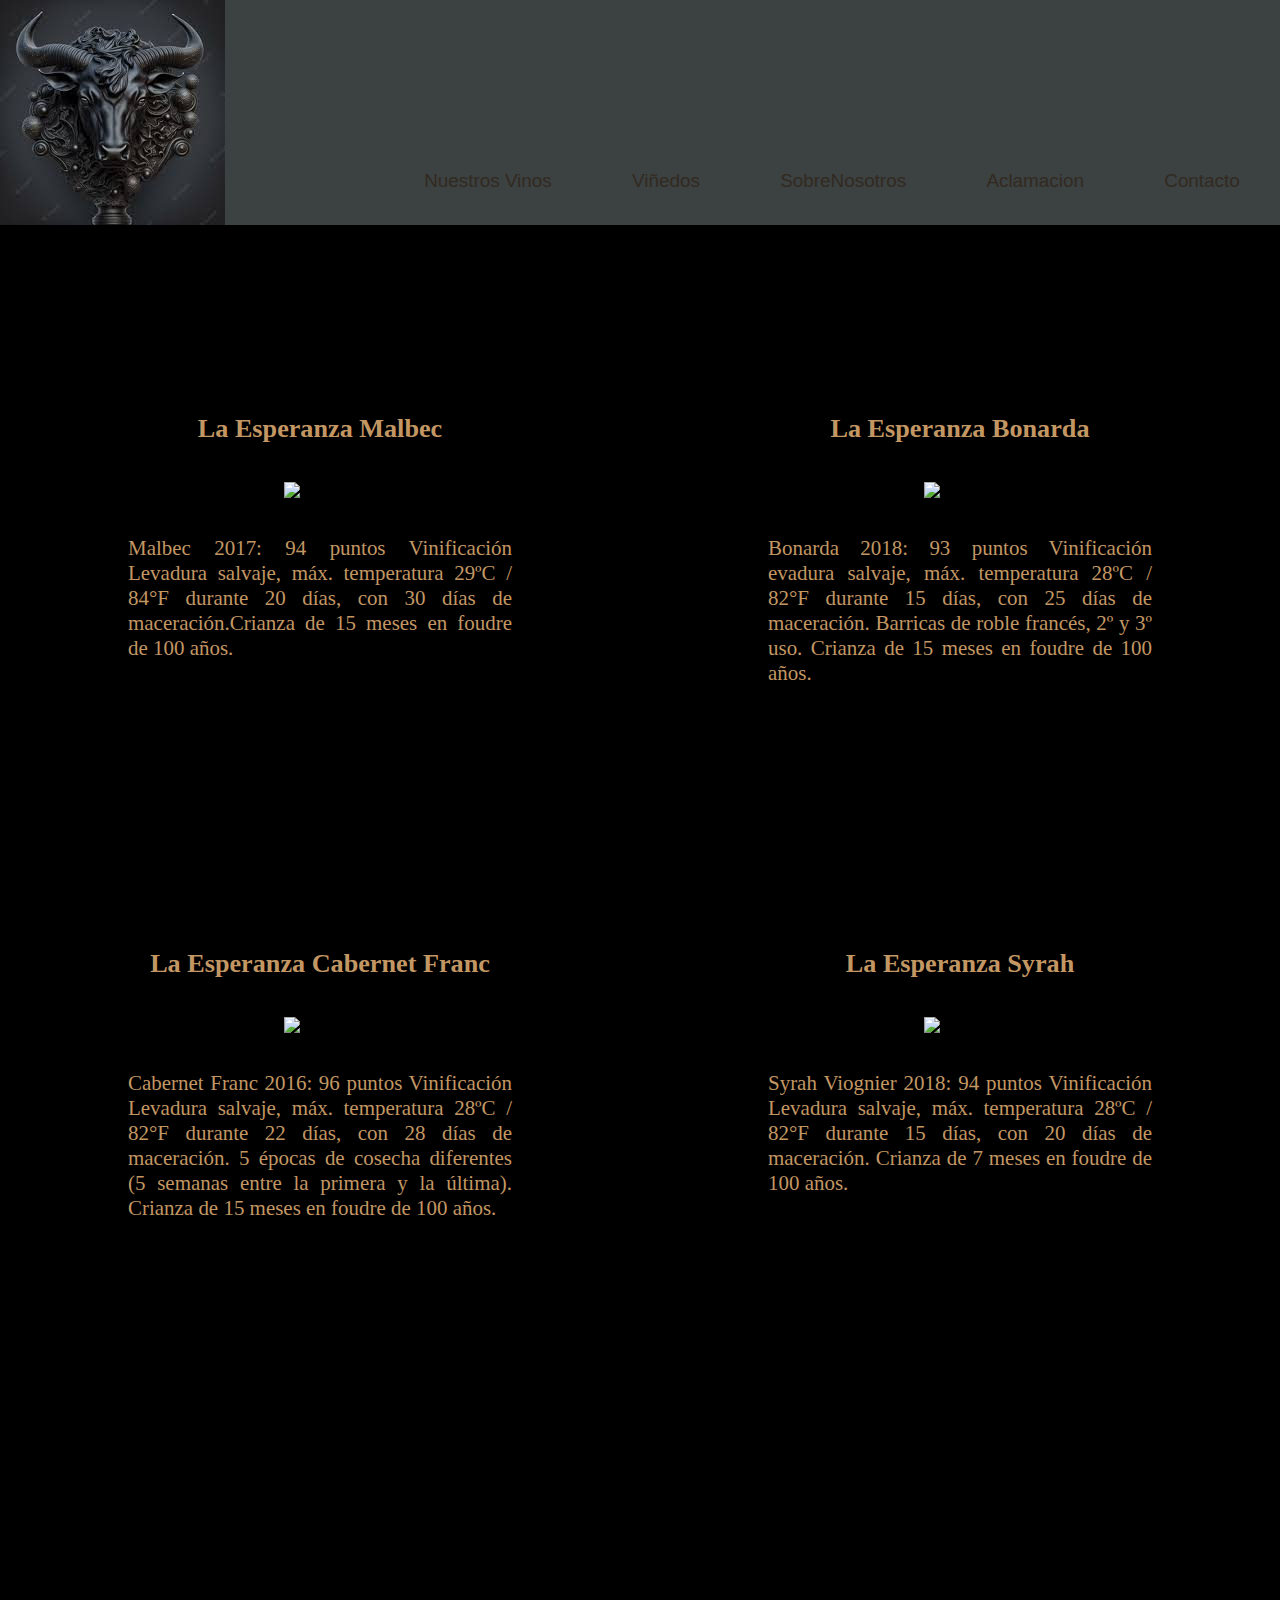
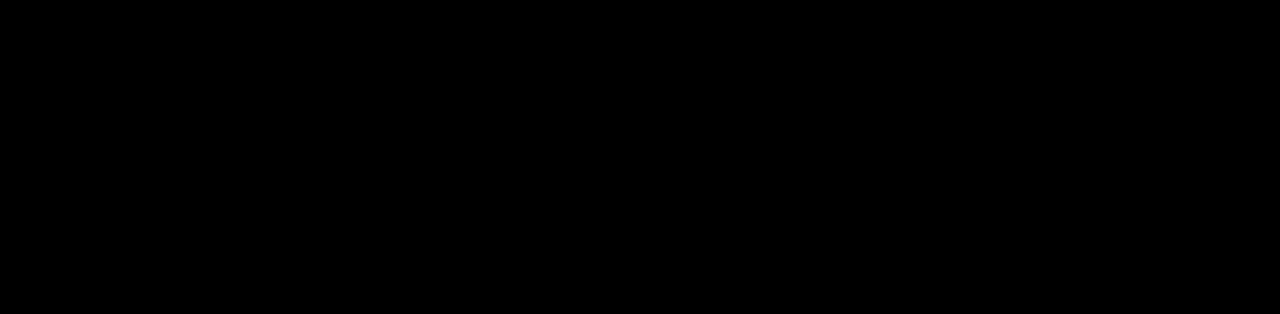
==== pages/aclamacion.html @ deb99ccc "version inicial" ====
<!DOCTYPE html>
<html lang="en">
<head>
    <meta charset="UTF-8">
    <meta http-equiv="X-UA-Compatible" content="IE=edge">
    <meta name="viewport" content="width=device-width, initial-scale=1.0">
    <title>Aclamacion</title>
    <link rel="stylesheet" href="../css/bodega.css">
    
    
</head>

<body>
    <div class="container_aclamacion">
        <header id="fondoencabezado">
            <nav> 
                <a href="../index.html" class="logobodega"><img src="../img/logo vino tauro.jpeg" alt="logobodega"></a>
                    <ul class="ul_nav">
                        <li><a href="./nuestrosvinos.html">Nuestros Vinos</a></li>
                        <li><a href="./viñedos.html">Viñedos</a></li>
                        <li><a href="./sobrenosotros.html">SobreNosotros</a></li>
                        <li><a href="./aclamacion.html">Aclamacion</a></li>
                        <li><a href="./contacto.html">Contacto</a></li>
                    </ul>
            </nav>
        </header>
        <main>
            <section>
                <article class="grid_aclamacion">
                    <div class="class_malbec">
                        <h2 class="color_titulo">La Esperanza Malbec</h2>
                        <img src="https://assets.stickpng.com/thumbs/580b585b2edbce24c47b2779.png" alt="botelladevino" class="img_aclamacion">
                        <p class="color_texto">Malbec 2017: 94 puntos Vinificación Levadura salvaje, máx. temperatura 29ºC / 84°F durante 20 días, con 30 días de maceración.Crianza
                        de 15 meses en foudre de 100 años.</p>
                    </div>
                    <div class="class_bonarda">
                        <h2 class="color_titulo">La Esperanza Bonarda</h2>
                        <img src="https://assets.stickpng.com/thumbs/580b585b2edbce24c47b2779.png" alt="botelladevino" class="img_aclamacion">
                        <p class="color_texto">Bonarda 2018: 93 puntos Vinificación
                        evadura salvaje, máx. temperatura 28ºC / 82°F durante 15 días, con 25 días de maceración. Barricas de roble francés, 2º y 3º uso.
                        Crianza de 15 meses en foudre de 100 años.</p>
                    </div>
                    <div class="class_cabernetfranc">
                        <h2 class="color_titulo">La Esperanza Cabernet Franc</h2>
                        <img src="https://assets.stickpng.com/thumbs/580b585b2edbce24c47b2779.png" alt="botelladevino" class="img_aclamacion">
                        <p class="color_texto">Cabernet Franc 2016: 96 puntos Vinificación Levadura salvaje, máx. temperatura 28ºC / 82°F durante 22 días, con 28 días de maceración. 5 épocas de cosecha diferentes (5 semanas entre la primera y la última). Crianza de 15 meses en foudre de 100 años.</p>
                    </div>
                    <div class="class_syrah">
                        <h2 class="color_titulo">La Esperanza Syrah</h2>
                        <img src="https://assets.stickpng.com/thumbs/580b585b2edbce24c47b2779.png" alt="botelladevino" class="img_aclamacion">
                        <p class="color_texto">Syrah Viognier 2018: 94 puntos Vinificación Levadura salvaje, máx. temperatura 28ºC / 82°F durante 15 días, con 20 días de maceración.
                        Crianza de 7 meses en foudre de 100 años.</p>
                        </div>
                </main>
        
    </div>
    
</body>
</html>
---- css/bodega.css ----
* {
    margin: 0;
    padding: 0;
}
html {
    font-size: 65.5%;

}
body {
    background-color: black;
    
}

#fondoencabezado {
    background-color: rgb(60, 65, 66);
    width: 100%;
    height: 225px;
}

.class_div {
    color: rgb(59, 40, 40);
    font-size: 2.5rem;
    text-align: center;
    padding-top: 1cm;
    font-weight: bold;
}

.logobodega {
    width: 30%;
    height: 70%;
    float: left;
    padding-bottom: 1cm;
} 

li a {
    color: rgb(50, 42, 32);
    text-decoration: none;
    font-size: 1.8rem;
}

.ul_nav{
    font-family: 'Noto Sans JP', sans-serif;
    font-size: 1.5rem;
    display: flex;
    justify-content: space-around;
    list-style: none;
    padding-top: 4.5cm;
}    

a:hover{
    color: rgb(217, 195, 142);
}

.main_fondo {
    background-image: url(https://cdn.pixabay.com/photo/2014/04/21/21/15/botti-329375_960_720.jpg);
    background-repeat: no-repeat; 
    background-size: 1400px 1400px;
    background-position: center;
    margin-top: 3cm;
    height: 100vh;
    margin-bottom: 3cm;
}


.texto_bodega {
    color:rgb(195, 151, 99);
    font-family: 'Noto Sans JP', sans-serif;
    text-align: center;
    font-size: 50px;
    margin: 400px;
    margin-top : 4cm;
    letter-spacing: 10px;
}

footer {
    background-color: rgb(60, 65, 66);
    padding: 10px;
    
    
}

#redessociales {
    color: bisque;
    font-family: 'Noto Sans JP', sans-serif;
    
}

.flexsociales {
    display: flex;
    flex-direction: row-reverse;
    margin-right: 1cm;
}

.logoinst {
    width: 2.1cm;
    padding-top: 0.1cm;

}
.logoface {
    width: 1cm;
    padding-top: 0.2cm;
    
}

.twitter {
    width: 1.1cm;
    padding: 10px;
    margin-right: 0.2cm;

}

.whatsaap1 {
    margin-left: 2rem;
    position: fixed;
    top: 670px;
}

.whatsaap {
    width: 50px;
    height: 50px;
}

/*nuestrosvinos*/

.container_nuestrosvinos {
    background-image: url(https://cdn.pixabay.com/photo/2015/11/06/13/21/texture-1027797_960_720.jpg);
}

.class_vinedo {
    height: 1650px;
}

#section_vinos1 {
    display: grid;
    grid-template-columns: 1fr 1fr 1fr 1fr 1fr 1fr;
    height: 60vh;
    column-gap: 1px;
    margin-bottom: 1cm;
    width: 100%;
    align-items: center;
    overflow: hidden;
}

.titulo_cabernet {
    color: rgb(195, 151, 99);
    font-family: Arial, Helvetica, sans-serif;
    font-size: 2rem;
    font-weight: bold;
    margin-top: 2cm;
    margin-left: 1cm;
}

.imagen_cabernet {
    margin-right: 0.2cm;
    margin-top: 2cm;
    margin-left: 0.5cm;
    padding-right: 1cm;
    padding-left: 0cm;
}

.texto_cabernet {
    color: rgb(195, 151, 99);
    font-size: 2rem;
    padding-right: 3cm ;
    margin-right: 1cm;
    letter-spacing: 5px;
    padding-top: 2cm;
}

/*Malbec*/

.titulo_malbec {
    color: rgb(195, 151, 99);
    font-family: Arial, Helvetica, sans-serif;
    font-size: 2rem;
    font-weight: bold;
    margin-top: 2cm;
    padding-left: 5cm;
}

.imagen_malbec {
    margin-top: 2cm;
    margin-right: 2cm;
    padding-left: 2cm;
}

.texto_malbec {
    color: rgb(195, 151, 99);
    font-size: 2rem;
    padding-right: 3cm ;
    margin-right: 1cm;
    letter-spacing: 5px;
    padding-top: 2cm;
}

/*Chardonnay*/

#section_vinos2 {
    display: grid;
    grid-template-columns: 1fr 1fr 1fr 1fr 1fr 1fr;
    height: 65vh;
    column-gap: 1px;
    margin-bottom: 1cm;
    width: 100%;
    align-items: center;
    margin-top: 2cm;
    
}

/*Syrah*/

.titulo_syrah {
    color: rgb(195, 151, 99);
    font-family: Arial, Helvetica, sans-serif;
    font-size: 2rem;
    font-weight: bold;
    margin-top: 2cm;
    margin-left: 1cm;
}

.imagen_syrah {
    margin-right: 0cm;
    margin-left: 1.7cm;
    margin-top: 2cm;
    padding-right: 1cm;

}

.texto_syrah {
    color: rgb(195, 151, 99);
    font-size: 2rem;
    padding-right: 3.1cm ;
    margin-right: 1.2cm;
    letter-spacing: 5px;
}

/*Chardonnay*/


.titulo_chardonnay {
    color: rgb(195, 151, 99);
    font-family: Arial, Helvetica, sans-serif;
    font-size: 2rem;
    font-weight: bold;
    margin-top: 2cm;
    padding-left: 5cm;
}

.imagen_chardonnay {
    margin-top: 2cm;
    margin-right: 2cm;
    padding-left: 1.5cm;
}

.texto_chardonnay {
    color: rgb(195, 151, 99);
    font-size: 2rem;
    padding-right: 4.1cm ;
    margin-right: 0cm;
    letter-spacing: 5px;
    padding-top: 2cm;
    margin-left: 1cm;
}

/*Bonarda*/

#section_vinos3 {
    display: flex;
    height: 65vh;
    margin-bottom: 1cm;
    width: 100%;
    align-items: center;
    
}

.titulo_bonarda {
    color: rgb(195, 151, 99);
    font-family: Arial, Helvetica, sans-serif;
    font-size: 2rem;
    font-weight: bold;
    padding-top: 1cm;
    margin-left: 1cm;
}

.imagen_bonarda {
    margin-top: 2cm;
    padding-left: 1cm;
}

.texto_bonarda {
    color: rgb(195, 151, 99);
    font-size: 2rem;
    letter-spacing: 5px;
    padding-left: 1cm;
    padding-right: 2cm;
    padding-top: 1.5cm;
    margin-left: 0.4cm;
    width: 5vh;
}

/*Viñedos*/


.container_viñedos{ 
    background-image: url(https://cdn.pixabay.com/photo/2015/11/06/13/21/texture-1027797_960_720.jpg);
    
    }

.class_grid{
    display: grid;
    grid-template-columns: 1fr 1fr;
    grid-template-rows: 1fr 1fr 1fr 1fr;
    grid-template-areas: 
    ". div_gualtallary"
    "div_agrelo ."
    ". div_chacayes"
    "div_uva .";
    width: 100%;
    
}
.class_titulosvinedo {
    color: rgb(195, 151, 99);
    margin-bottom: 0.5cm;
    font-size: 4rem;
}
.div_gualtallary {
    grid-area: div_gualtallary;
    display: flex;
    flex-direction: column;
    margin-top: 2cm;
    margin-bottom: 4cm;
    width: 80%;
    align-items: center;

}
.class_img1 {
    width: 500px;
    height: 200px;
    border-color: aliceblue;
    border-style: solid;
    border-width: 15px;
}

.div_agrelo {
    grid-area: div_agrelo;
    display: flex;
    flex-direction: column;
    align-items: center;
    width: 80%;
    margin-left: 0.5cm;
}
.class_img2 {
    width: 600px;
    margin-left: 2cm;
    margin-bottom: 4cm;
    border-color: aliceblue;
    border-style: solid;
    border-width: 15px;
}

.div_chacayes {
    grid-area: div_chacayes;
    display: flex;
    flex-direction: column;
    margin-right: 6cm;
    align-items: center;
    width: 80%;
}

.class_img0 {
    border-color: aliceblue;
    border-style: solid;
    border-width: 15px;
}

.div_uva {
    grid-area: div_uva ;
    display: flex;
    margin-left: 2cm;
    margin-top: 2cm;
    width: 80%;
}
.class_img4 {
    border-color: aliceblue;
    border-style: solid;
    border-width: 15px;
    height: 80%;
}

/*Sobre Nosotros*/

.container_sobrenosotros { 
    background-image: url(https://cdn.pixabay.com/photo/2015/11/06/13/21/texture-1027797_960_720.jpg);
}

.article_grid {
    display: grid;
    grid-template-columns: 1fr 1fr;
    grid-template-rows: 1fr 1fr;
    grid-template-areas:
    "class_imgjulian texto_julian"
    "texto_florencia class_imgflorencia";
    width: 100%;

}

.class_imgjulian {
    grid-area: class_imgjulian;
    display: flex;
    justify-content: center;
}

.img_julian {
    width: 60%;
    height: 80%;
    margin-top: 2.1cm;
}

.texto_julian {
    color:aliceblue;
    font-size: 25px;
    grid-area: texto_julian;
    font-family: Arial, Helvetica, sans-serif;
    width: 83%;
    letter-spacing: 4.5px;
    margin-top: 2cm;
    text-align: justify;
}

.strong_julian {
    color: rgb(222, 201, 173);
}

.class_imgflorencia {
    grid-area: class_imgflorencia;
    display: flex;
    justify-content: center;
    margin-top: 4cm;
}

.img_florencia {
    width: 60%;
    height: 90%;
}    

.texto_florencia {
    grid-area: texto_florencia;
    color:aliceblue;
    font-family: Arial, Helvetica, sans-serif;
    font-size: 25px;
    width: 90%;
    letter-spacing: 4.5px;
    margin-top: 3.9cm;
    text-align: justify;
    margin-left: 1.5cm;
    padding-bottom: 2cm;
}

.strong_florencia {
    color: rgb(222, 201, 173);
}

/*aclamacion*/

.container_aclamacion {
    background-image: url(https://cdn.pixabay.com/photo/2015/11/06/13/21/texture-1027797_960_720.jpg);
}

.grid_aclamacion {
    display: grid;
    grid-template-columns: 1fr 1fr;
    grid-template-rows: 1fr 1fr 1fr 1fr ;
    grid-template-areas: 
    "class_malbec class_bonarda"
    "class_cabernetfranc class_syrah";
    width: 100%;
    text-align: center;
    margin-top: 5cm;
    height: 1500px;
}

.class_malbec {
    grid-area: class_malbec;
    display: flex;
    align-items: center;
    flex-direction: column;
}

.class_bonarda {
    grid-area: class_bonarda;
    display: flex;
    align-items: center;
    flex-direction: column;
}

.class_cabernetfranc {
    grid-area: class_cabernetfranc;
    display: flex;
    align-items: center;
    flex-direction: column;
    margin-top: 5cm;
}

.class_syrah {
    grid-area: class_syrah;
    display: flex;
    align-items: center;
    flex-direction: column;
    margin-top: 5cm;
}

.color_titulo {
    color: rgb(195, 151, 99);
    margin-bottom: 1cm;
    font-size: 2.5rem;
}

.color_texto {
    color: rgb(195, 151, 99);
    width: 60%;
    margin-top: 1cm;
    font-size: 2rem;
    text-align: justify;
}

/*contacto*/

.container_contacto {
    background-image: url(https://cdn.pixabay.com/photo/2015/11/06/13/21/texture-1027797_960_720.jpg);
}

.grid_contacto {
    display: grid;
    grid-template-columns: 1fr 1fr;
    grid-template-rows: 1fr;
    height: 1200px;
    width: 100%;
}

.class_titulo {
    color: rgb(98, 79, 54);
    font-size: 5rem;
    font-family: 'Times New Roman', Times, serif;
    margin-top: 2cm;
    text-align: center;
}

.class_contacto {
    display: flex;
    flex-direction: column;
    justify-content: center;
    align-items: center;
}

.class_h2 {
    color: rgb(98, 79, 54);
    font-size: 3.5rem;
    margin-bottom: 1cm;
    margin-right: 6cm;
    font-family: Arial, Helvetica, sans-serif;
}

.class_ul {
    color: rgb(98, 79, 54);
    font-size: 2.5rem;
    font-family: Arial, Helvetica, sans-serif;
}

.class_mapa {
    margin-top: 5cm;
}

.class_imglogo {
    display: flex;;
    flex-direction: column;
}

.class_imglog {
    margin-left: 6.8cm;
    margin-top: 4cm;
}

.color_maintexto {
    color: rgb(98, 79, 54) ;
    font-family: Arial, Helvetica, sans-serif;
    font-size: 2rem;
    margin-bottom: 5cm;
    margin-left: 4.3cm;
    width: 60%;
    text-align: justify;
}

.class_redes {
    width: 40%;
    margin-left: 5.7cm;
    margin-top: 1cm;
}
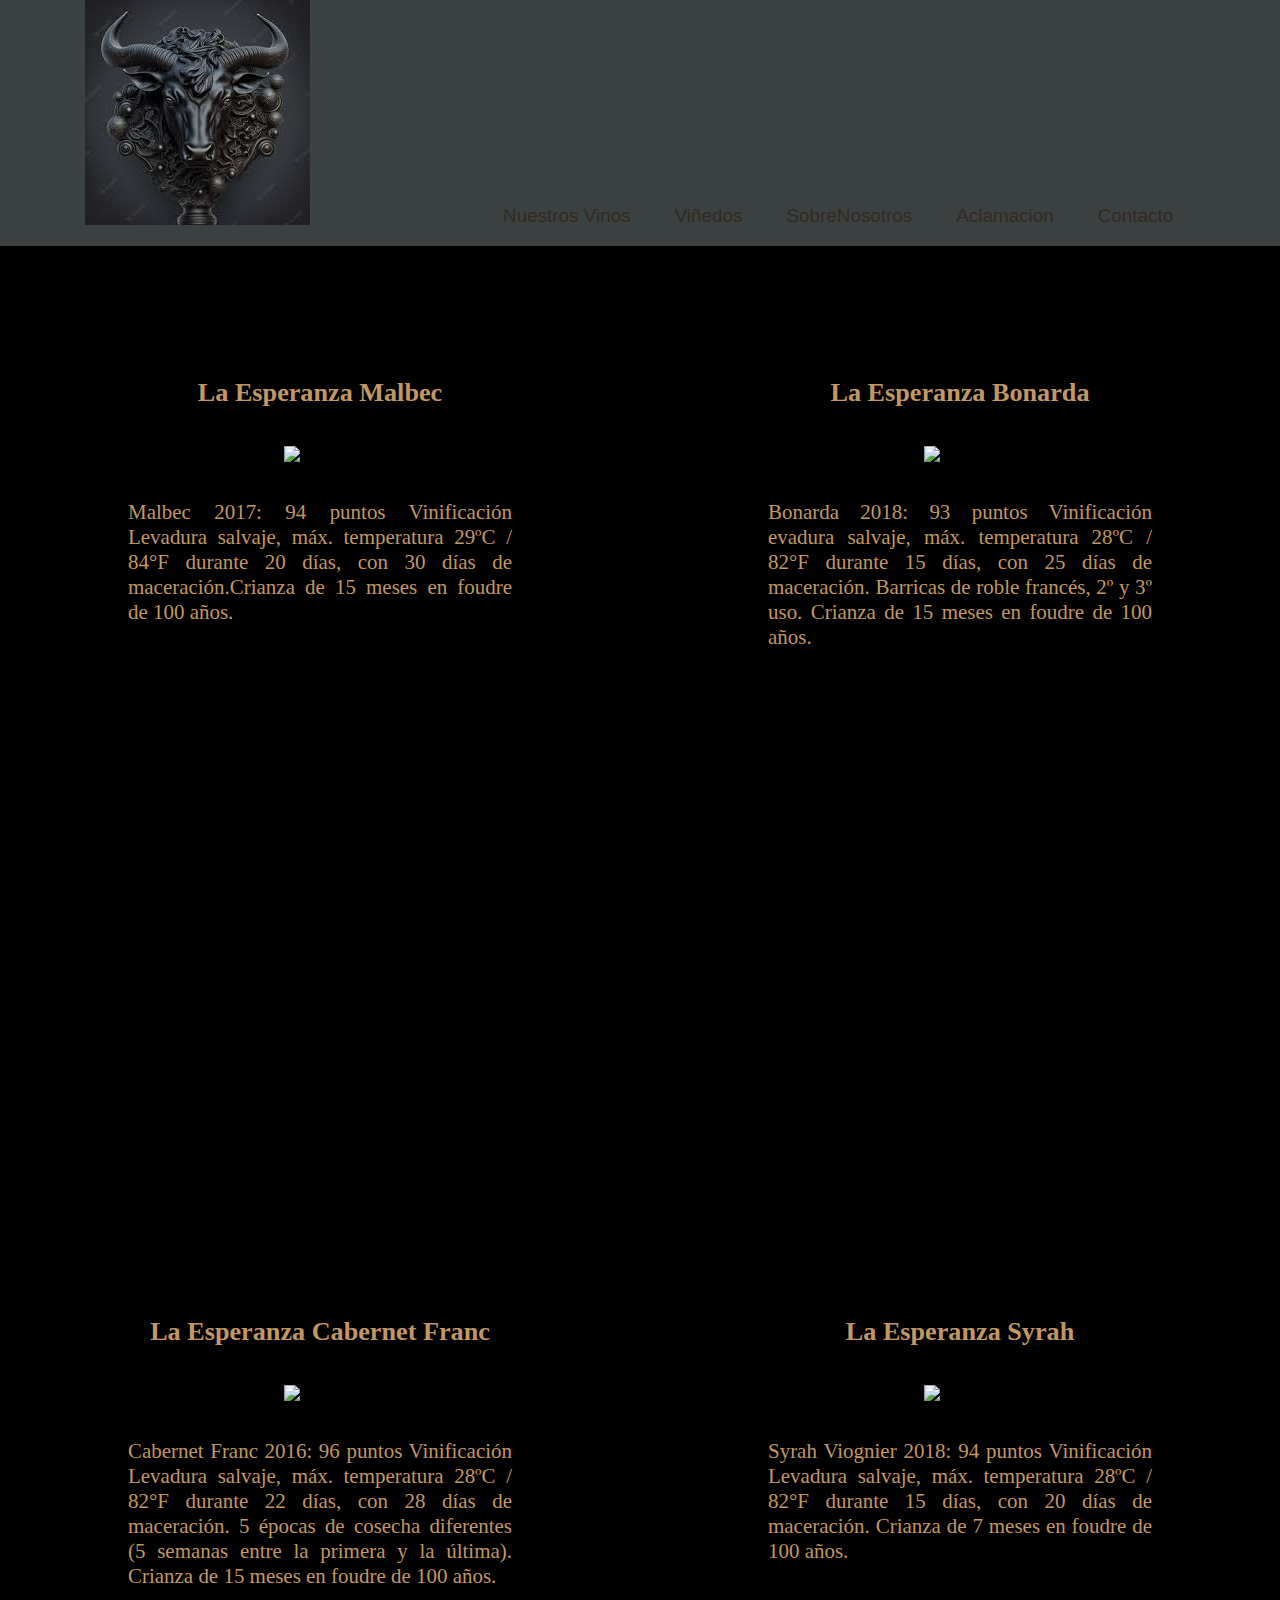
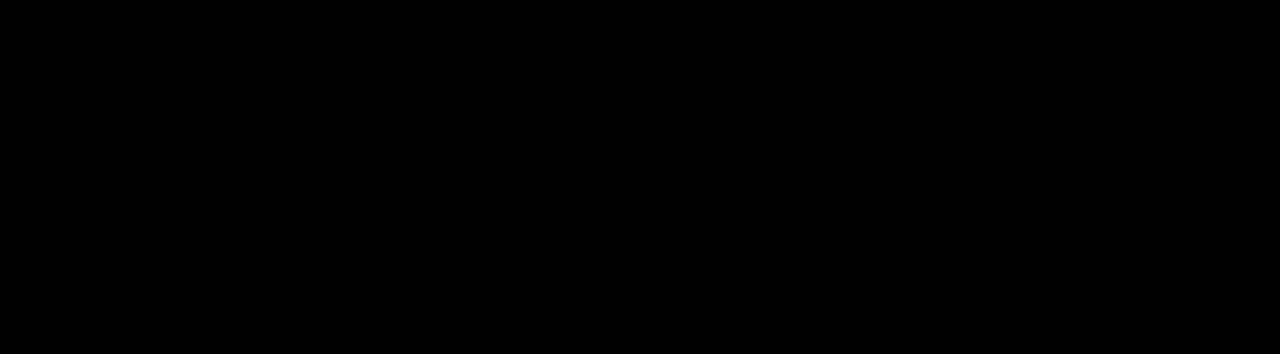
==== commit 8fa90f31: "responsive y boostrap" ====
--- a/pages/aclamacion.html
+++ b/pages/aclamacion.html
@@ -12,8 +12,8 @@
 
 <body>
     <div class="container_aclamacion">
-        <header id="fondoencabezado">
-            <nav> 
+        <header>
+            <nav class="class_nav"> 
                 <a href="../index.html" class="logobodega"><img src="../img/logo vino tauro.jpeg" alt="logobodega"></a>
                     <ul class="ul_nav">
                         <li><a href="./nuestrosvinos.html">Nuestros Vinos</a></li>
@@ -23,15 +23,15 @@
                         <li><a href="./contacto.html">Contacto</a></li>
                     </ul>
             </nav>
-        </header>
+</header>
         <main>
             <section>
                 <article class="grid_aclamacion">
                     <div class="class_malbec">
                         <h2 class="color_titulo">La Esperanza Malbec</h2>
-                        <img src="https://assets.stickpng.com/thumbs/580b585b2edbce24c47b2779.png" alt="botelladevino" class="img_aclamacion">
-                        <p class="color_texto">Malbec 2017: 94 puntos Vinificación Levadura salvaje, máx. temperatura 29ºC / 84°F durante 20 días, con 30 días de maceración.Crianza
-                        de 15 meses en foudre de 100 años.</p>
+                            <img src="https://assets.stickpng.com/thumbs/580b585b2edbce24c47b2779.png" alt="botelladevino" class="img_aclamacion">
+                            <p class="color_texto">Malbec 2017: 94 puntos Vinificación Levadura salvaje, máx. temperatura 29ºC / 84°F durante 20 días, con 30 días de maceración.Crianza
+                            de 15 meses en foudre de 100 años.</p>
                     </div>
                     <div class="class_bonarda">
                         <h2 class="color_titulo">La Esperanza Bonarda</h2>
@@ -52,8 +52,7 @@
                         Crianza de 7 meses en foudre de 100 años.</p>
                         </div>
                 </main>
-        
-    </div>
-    
+            </div>
+
 </body>
 </html>--- a/css/bodega.css
+++ b/css/bodega.css
@@ -11,10 +11,9 @@
     
 }
 
-#fondoencabezado {
+header {
     background-color: rgb(60, 65, 66);
-    width: 100%;
-    height: 225px;
+
 }
 
 .class_div {
@@ -23,28 +22,38 @@
     text-align: center;
     padding-top: 1cm;
     font-weight: bold;
+
+}
+.class_nav {
+    display: flex;
+    justify-content: space-around;
+    align-items: flex-end;
+    padding-bottom: 0.5cm;
+    
+    
 }
 
 .logobodega {
-    width: 30%;
-    height: 70%;
-    float: left;
-    padding-bottom: 1cm;
+    width: 6cm;
 } 
+li {
+    display: inline-block;
+    
+}
 
 li a {
     color: rgb(50, 42, 32);
     text-decoration: none;
     font-size: 1.8rem;
+    padding: 12px 22px;
 }
 
 .ul_nav{
     font-family: 'Noto Sans JP', sans-serif;
-    font-size: 1.5rem;
-    display: flex;
-    justify-content: space-around;
     list-style: none;
-    padding-top: 4.5cm;
+    display: flex;
+    padding-top: 4cm;
+    overflow: hidden;
 }    
 
 a:hover{
@@ -61,28 +70,26 @@
     margin-bottom: 3cm;
 }
 
-
 .texto_bodega {
     color:rgb(195, 151, 99);
     font-family: 'Noto Sans JP', sans-serif;
     text-align: center;
-    font-size: 50px;
-    margin: 400px;
-    margin-top : 4cm;
+    font-size: 4rem;
+    margin-top : 5cm;
+    margin-left: 2.5cm;
     letter-spacing: 10px;
+    width: 80%;
+    overflow: hidden;
 }
 
 footer {
     background-color: rgb(60, 65, 66);
     padding: 10px;
-    
-    
 }
 
 #redessociales {
     color: bisque;
     font-family: 'Noto Sans JP', sans-serif;
-    
 }
 
 .flexsociales {
@@ -99,18 +106,15 @@
 .logoface {
     width: 1cm;
     padding-top: 0.2cm;
-    
 }
 
 .twitter {
-    width: 1.1cm;
+    width: 1.8cm;
     padding: 10px;
     margin-right: 0.2cm;
-
 }
 
 .whatsaap1 {
-    margin-left: 2rem;
     position: fixed;
     top: 670px;
 }
@@ -204,7 +208,6 @@
     width: 100%;
     align-items: center;
     margin-top: 2cm;
-    
 }
 
 /*Syrah*/
@@ -299,7 +302,6 @@
 }
 
 /*Viñedos*/
-
 
 .container_viñedos{ 
     background-image: url(https://cdn.pixabay.com/photo/2015/11/06/13/21/texture-1027797_960_720.jpg);
@@ -316,7 +318,6 @@
     ". div_chacayes"
     "div_uva .";
     width: 100%;
-    
 }
 .class_titulosvinedo {
     color: rgb(195, 151, 99);
@@ -401,7 +402,6 @@
     "class_imgjulian texto_julian"
     "texto_florencia class_imgflorencia";
     width: 100%;
-
 }
 
 .class_imgjulian {
@@ -411,8 +411,8 @@
 }
 
 .img_julian {
-    width: 60%;
-    height: 80%;
+    width: 80%;
+    height: 90%;
     margin-top: 2.1cm;
 }
 
@@ -439,7 +439,7 @@
 }
 
 .img_florencia {
-    width: 60%;
+    width: 80%;
     height: 90%;
 }    
 
@@ -469,13 +469,14 @@
 .grid_aclamacion {
     display: grid;
     grid-template-columns: 1fr 1fr;
-    grid-template-rows: 1fr 1fr 1fr 1fr ;
+    grid-template-rows: 1fr 1fr ;
     grid-template-areas: 
     "class_malbec class_bonarda"
     "class_cabernetfranc class_syrah";
     width: 100%;
     text-align: center;
-    margin-top: 5cm;
+    margin-top: 3.5cm;
+    padding-bottom: 2cm;
     height: 1500px;
 }
 
@@ -522,7 +523,23 @@
     font-size: 2rem;
     text-align: justify;
 }
-
+@media screen and (max-width:768px) {
+    .grid_aclamacion {
+    grid-template-columns: 1fr;
+    grid-template-rows: 1fr 1fr 1fr 1fr;
+    grid-template-areas:
+    "class_malbec"
+    "class_bonarda"
+    "class_cabernetfranc"
+    "class_syrah";
+    }
+    li a {
+        display: none;
+    }
+    .container_aclamacion {
+    height: 3700px;
+    }
+}
 /*contacto*/
 
 .container_contacto {
@@ -555,15 +572,17 @@
 .class_h2 {
     color: rgb(98, 79, 54);
     font-size: 3.5rem;
-    margin-bottom: 1cm;
-    margin-right: 6cm;
-    font-family: Arial, Helvetica, sans-serif;
+    margin-right: 2cm;
+    font-family: Arial, Helvetica, sans-serif;
+    margin-top: 4cm;
 }
 
 .class_ul {
     color: rgb(98, 79, 54);
     font-size: 2.5rem;
     font-family: Arial, Helvetica, sans-serif;
+    width: 35%;
+    margin-top: 2.5cm;
 }
 
 .class_mapa {
@@ -609,48 +628,48 @@
 
 
 
-    
-
-
-
-
-
-
-    
-
-
-
-
-
-
-
-
-
-
-
-
-
-
-
-
-
-
-
-
-
-
-
-
-
-
-
-
-
-
-
-
-
-
-
-
-
+
+
+
+
+
+
+
+
+
+
+
+
+
+
+
+
+
+
+
+
+
+
+
+
+
+
+
+
+
+
+
+
+
+
+
+
+
+
+
+
+
+
+
+
+
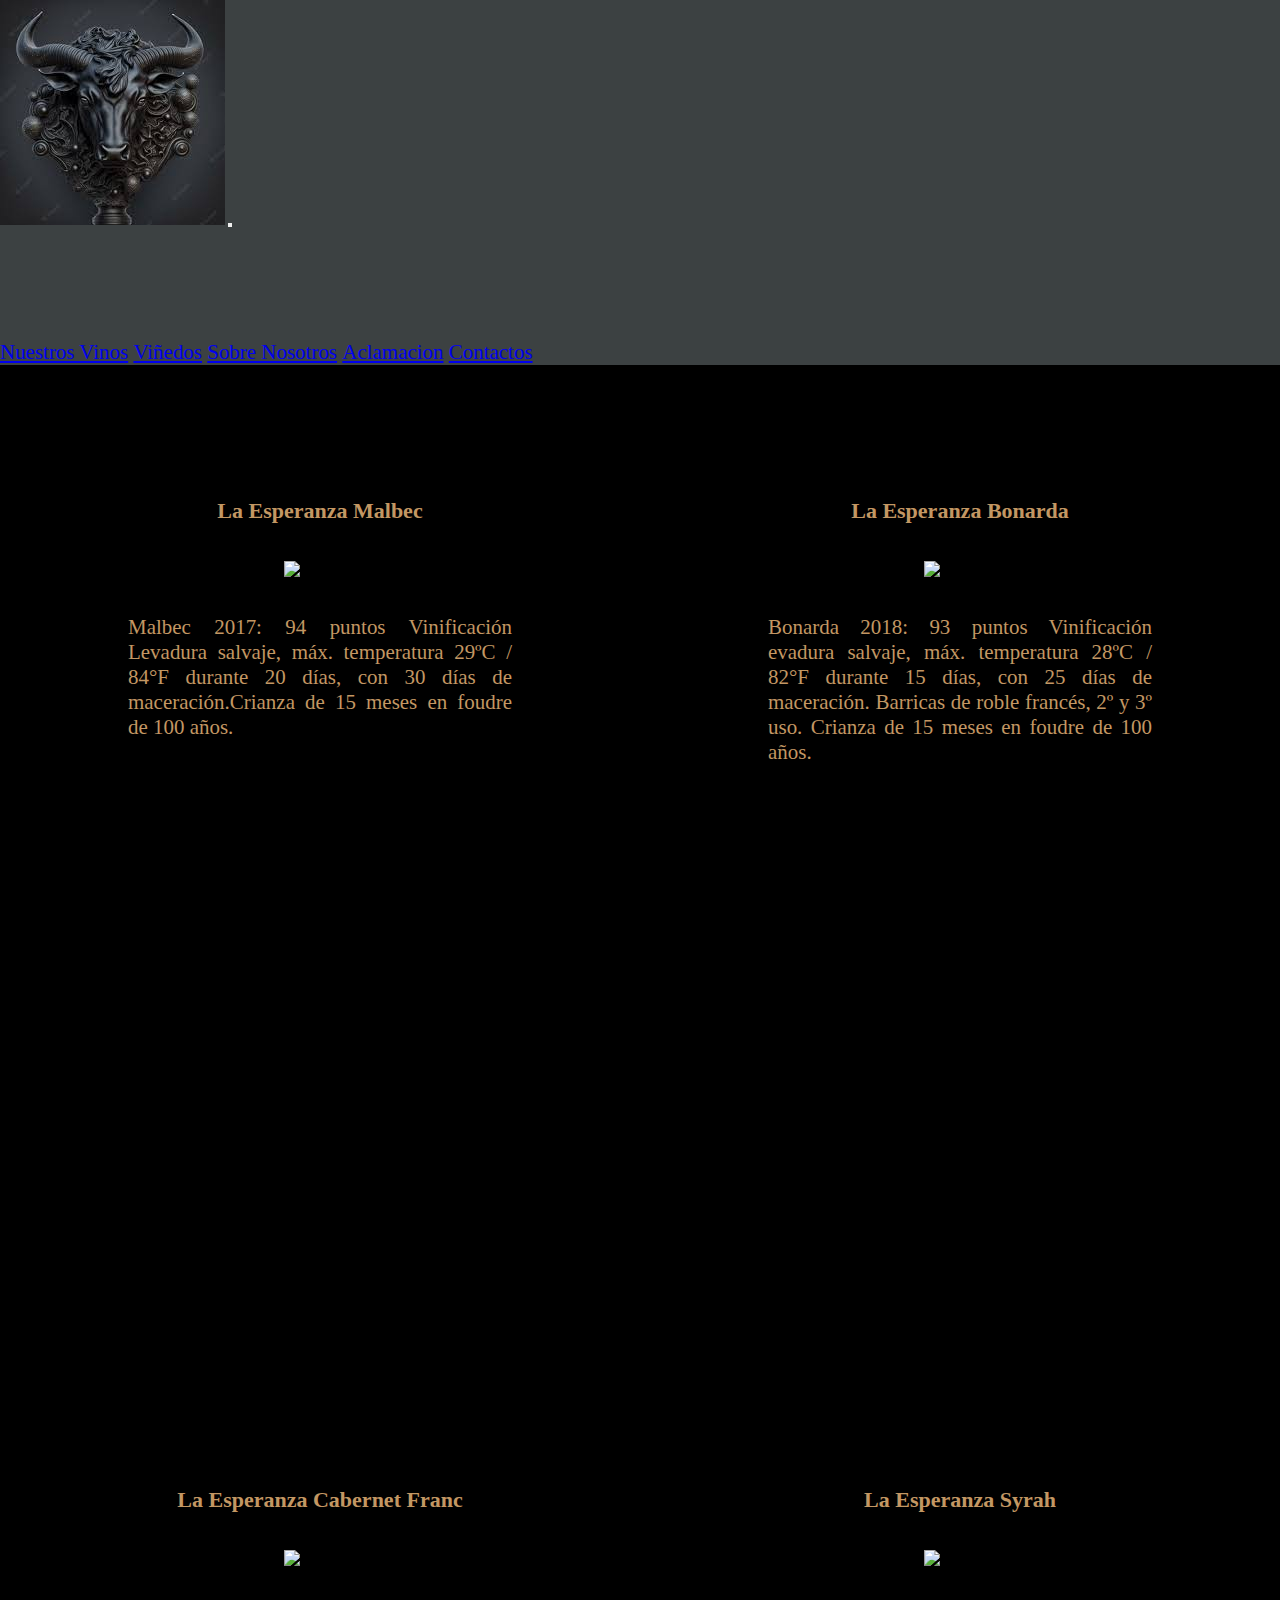
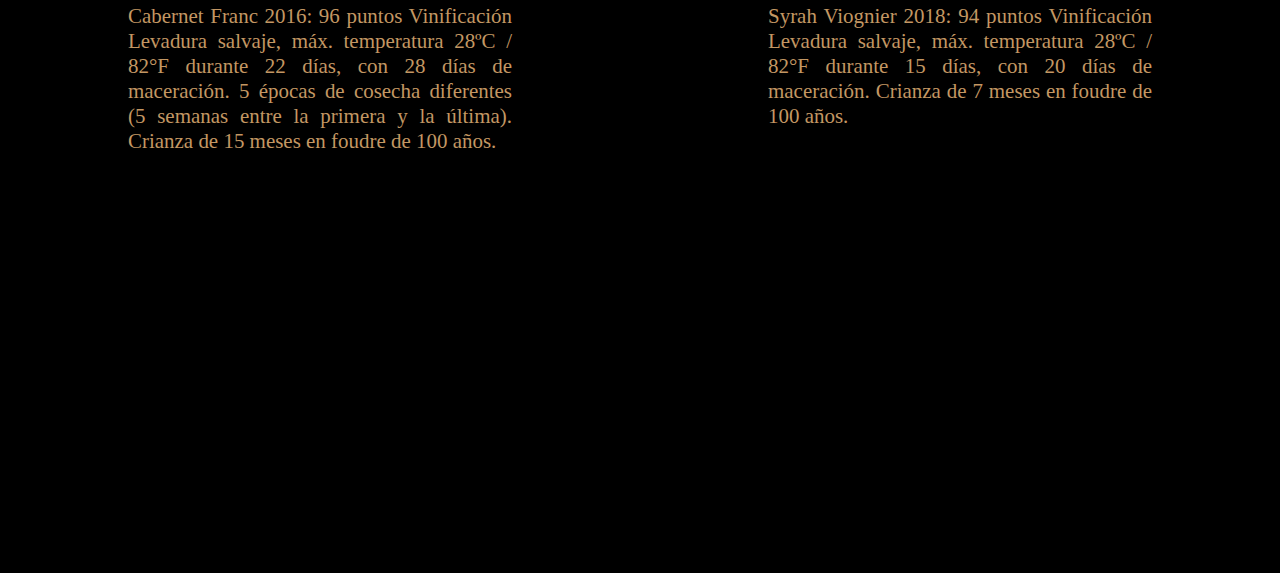
==== commit 06d6a65e: "modifique boostrap y media query" ====
--- a/pages/aclamacion.html
+++ b/pages/aclamacion.html
@@ -4,6 +4,7 @@
     <meta charset="UTF-8">
     <meta http-equiv="X-UA-Compatible" content="IE=edge">
     <meta name="viewport" content="width=device-width, initial-scale=1.0">
+    <link href="https://cdn.jsdelivr.net/npm/bootstrap@5.3.0-alpha1/dist/css/bootstrap.min.css" rel="stylesheet" integrity="sha384-GLhlTQ8iRABdZLl6O3oVMWSktQOp6b7In1Zl3/Jr59b6EGGoI1aFkw7cmDA6j6gD" crossorigin="anonymous">
     <title>Aclamacion</title>
     <link rel="stylesheet" href="../css/bodega.css">
     
@@ -12,18 +13,35 @@
 
 <body>
     <div class="container_aclamacion">
-        <header>
-            <nav class="class_nav"> 
-                <a href="../index.html" class="logobodega"><img src="../img/logo vino tauro.jpeg" alt="logobodega"></a>
-                    <ul class="ul_nav">
-                        <li><a href="./nuestrosvinos.html">Nuestros Vinos</a></li>
-                        <li><a href="./viñedos.html">Viñedos</a></li>
-                        <li><a href="./sobrenosotros.html">SobreNosotros</a></li>
-                        <li><a href="./aclamacion.html">Aclamacion</a></li>
-                        <li><a href="./contacto.html">Contacto</a></li>
+        <header class="col-xs-12 col-sm-12 col-md-12 col-lg-12">
+            <nav class="navbar navbar-expand-lg .bg-secondary">
+                <div class="container-fluid">
+                  <a class="navbar-brand" href="../index.html"><img src="../img/logo vino tauro.jpeg" alt="logobodega"></a>
+                  <button class="navbar-toggler" type="button" data-bs-toggle="collapse" data-bs-target="#navbarNav" aria-controls="navbarNav" aria-expanded="false" aria-label="Toggle navigation">
+                    <span class="navbar-toggler-icon"></span>
+                  </button>
+                  <div class="collapse navbar-collapse" id="navbarNav">
+                    <ul class="navbar-nav mx-auto">
+                      <li class="nav-item">
+                        <a class="nav-link active" aria-current="page" href="../pages/nuestrosvinos.html">Nuestros Vinos</a>
+                      </li>
+                      <li class="nav-item">
+                        <a class="nav-link" href="../pages/viñedos.html">Viñedos</a>
+                      </li>
+                      <li class="nav-item">
+                        <a class="nav-link" href="../pages/sobrenosotros.html">Sobre Nosotros</a>
+                      </li>
+                      <li class="nav-item">
+                        <a class="nav-link" href="../pages/aclamacion.html">Aclamacion</a>
+                      </li>
+                      <li class="nav-item">
+                        <a class="nav-link" href="../pages/contacto.html">Contactos</a>
+                      </li>
                     </ul>
-            </nav>
-</header>
+                  </div>
+                </div>
+              </nav>
+        </header>
         <main>
             <section>
                 <article class="grid_aclamacion">
@@ -53,6 +71,6 @@
                         </div>
                 </main>
             </div>
-
+            <script src="https://cdn.jsdelivr.net/npm/bootstrap@5.3.0-alpha1/dist/js/bootstrap.bundle.min.js" integrity="sha384-w76AqPfDkMBDXo30jS1Sgez6pr3x5MlQ1ZAGC+nuZB+EYdgRZgiwxhTBTkF7CXvN" crossorigin="anonymous"></script>
 </body>
 </html>--- a/css/bodega.css
+++ b/css/bodega.css
@@ -17,20 +17,22 @@
 }
 
 .class_div {
-    color: rgb(59, 40, 40);
-    font-size: 2.5rem;
+    color: rgb(214, 192, 125);
+    font-size: 4em;
     text-align: center;
-    padding-top: 1cm;
     font-weight: bold;
-
+    margin-bottom: 6cm;
+}
+
+.navbar-nav {
+    font-size: 2rem;
+    margin-top: 3cm;
 }
 .class_nav {
     display: flex;
     justify-content: space-around;
     align-items: flex-end;
     padding-bottom: 0.5cm;
-    
-    
 }
 
 .logobodega {
@@ -41,12 +43,6 @@
     
 }
 
-li a {
-    color: rgb(50, 42, 32);
-    text-decoration: none;
-    font-size: 1.8rem;
-    padding: 12px 22px;
-}
 
 .ul_nav{
     font-family: 'Noto Sans JP', sans-serif;
@@ -60,58 +56,47 @@
     color: rgb(217, 195, 142);
 }
 
+
 .main_fondo {
     background-image: url(https://cdn.pixabay.com/photo/2014/04/21/21/15/botti-329375_960_720.jpg);
     background-repeat: no-repeat; 
-    background-size: 1400px 1400px;
+    background-size: 1200px 1200px;
     background-position: center;
     margin-top: 3cm;
-    height: 100vh;
+    height: 1000px;
+    width: 100%;
     margin-bottom: 3cm;
+    display: flex;
+    align-items: center;
+}
+.section_main {
+    display: flex;
+    flex-direction: column;
+    justify-content: center;
+    align-items: center;
+    width: 100%;
+
 }
 
 .texto_bodega {
     color:rgb(195, 151, 99);
     font-family: 'Noto Sans JP', sans-serif;
     text-align: center;
-    font-size: 4rem;
-    margin-top : 5cm;
-    margin-left: 2.5cm;
-    letter-spacing: 10px;
-    width: 80%;
-    overflow: hidden;
+    font-size: 4em;
+    width: 90%;
+    margin-top: 2cm;
+    
 }
 
 footer {
     background-color: rgb(60, 65, 66);
-    padding: 10px;
-}
-
-#redessociales {
-    color: bisque;
-    font-family: 'Noto Sans JP', sans-serif;
-}
-
-.flexsociales {
-    display: flex;
-    flex-direction: row-reverse;
-    margin-right: 1cm;
-}
-
-.logoinst {
-    width: 2.1cm;
-    padding-top: 0.1cm;
-
-}
-.logoface {
-    width: 1cm;
-    padding-top: 0.2cm;
-}
-
-.twitter {
-    width: 1.8cm;
-    padding: 10px;
-    margin-right: 0.2cm;
+    width: 100%;
+}
+
+
+.class_redes1 {
+    width: 20%;
+    margin-left: 70%;
 }
 
 .whatsaap1 {
@@ -131,7 +116,7 @@
 }
 
 .class_vinedo {
-    height: 1650px;
+    height: 2000px;
 }
 
 #section_vinos1 {
@@ -269,7 +254,7 @@
 
 #section_vinos3 {
     display: flex;
-    height: 65vh;
+    height: 75vh;
     margin-bottom: 1cm;
     width: 100%;
     align-items: center;
@@ -477,7 +462,7 @@
     text-align: center;
     margin-top: 3.5cm;
     padding-bottom: 2cm;
-    height: 1500px;
+    height: 1600px;
 }
 
 .class_malbec {
@@ -492,6 +477,7 @@
     display: flex;
     align-items: center;
     flex-direction: column;
+
 }
 
 .class_cabernetfranc {
@@ -513,7 +499,7 @@
 .color_titulo {
     color: rgb(195, 151, 99);
     margin-bottom: 1cm;
-    font-size: 2.5rem;
+    font-size: 2.1em;
 }
 
 .color_texto {
@@ -532,12 +518,23 @@
     "class_bonarda"
     "class_cabernetfranc"
     "class_syrah";
+    display: flex;
+    flex-direction: column;
+    align-items: center;
+    width: 89%;
     }
-    li a {
-        display: none;
+    .class_bonarda {
+        margin-top: 1cm;
     }
+    
     .container_aclamacion {
-    height: 3700px;
+    height: 3900px;
+    }
+    .color_titulo {
+        width: 70%;
+    }
+    .color_texto {
+        width: 70%;
     }
 }
 /*contacto*/
@@ -586,7 +583,7 @@
 }
 
 .class_mapa {
-    margin-top: 5cm;
+    margin-top: 1.5cm;
 }
 
 .class_imglogo {
